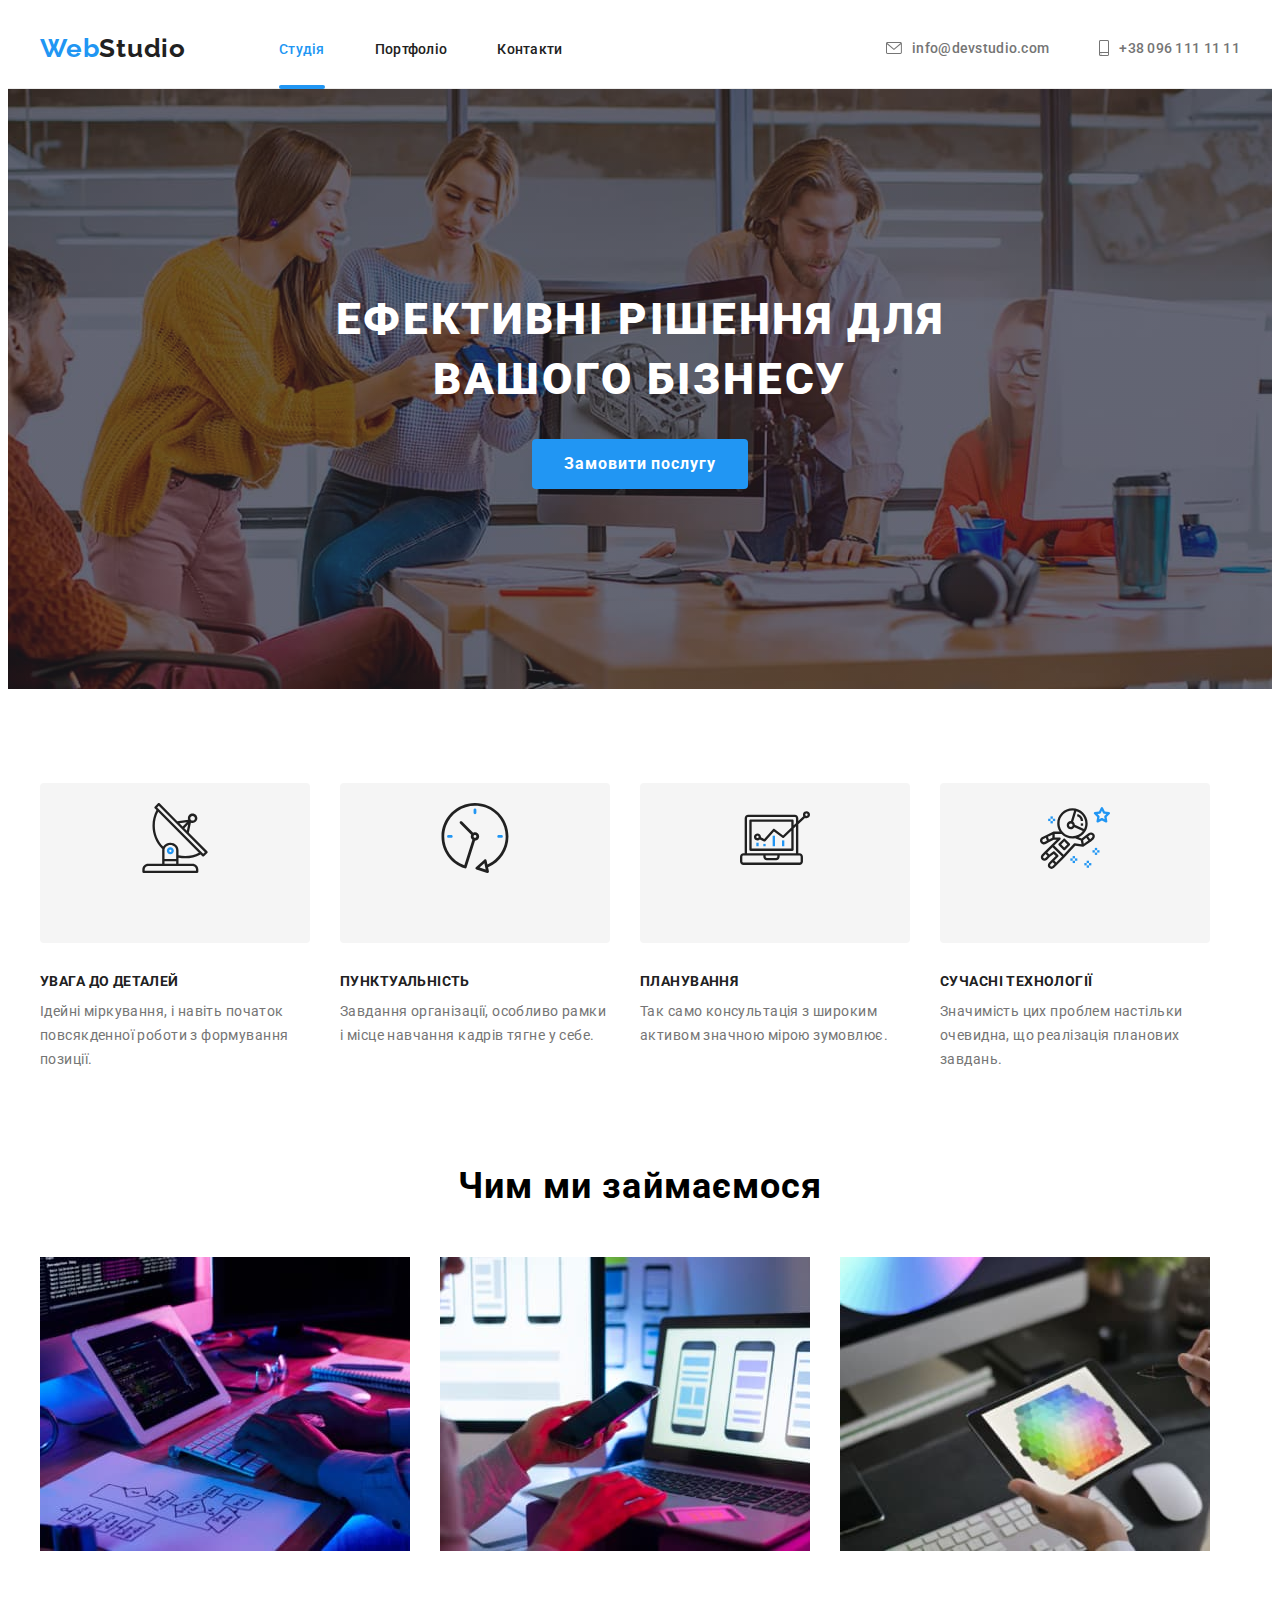
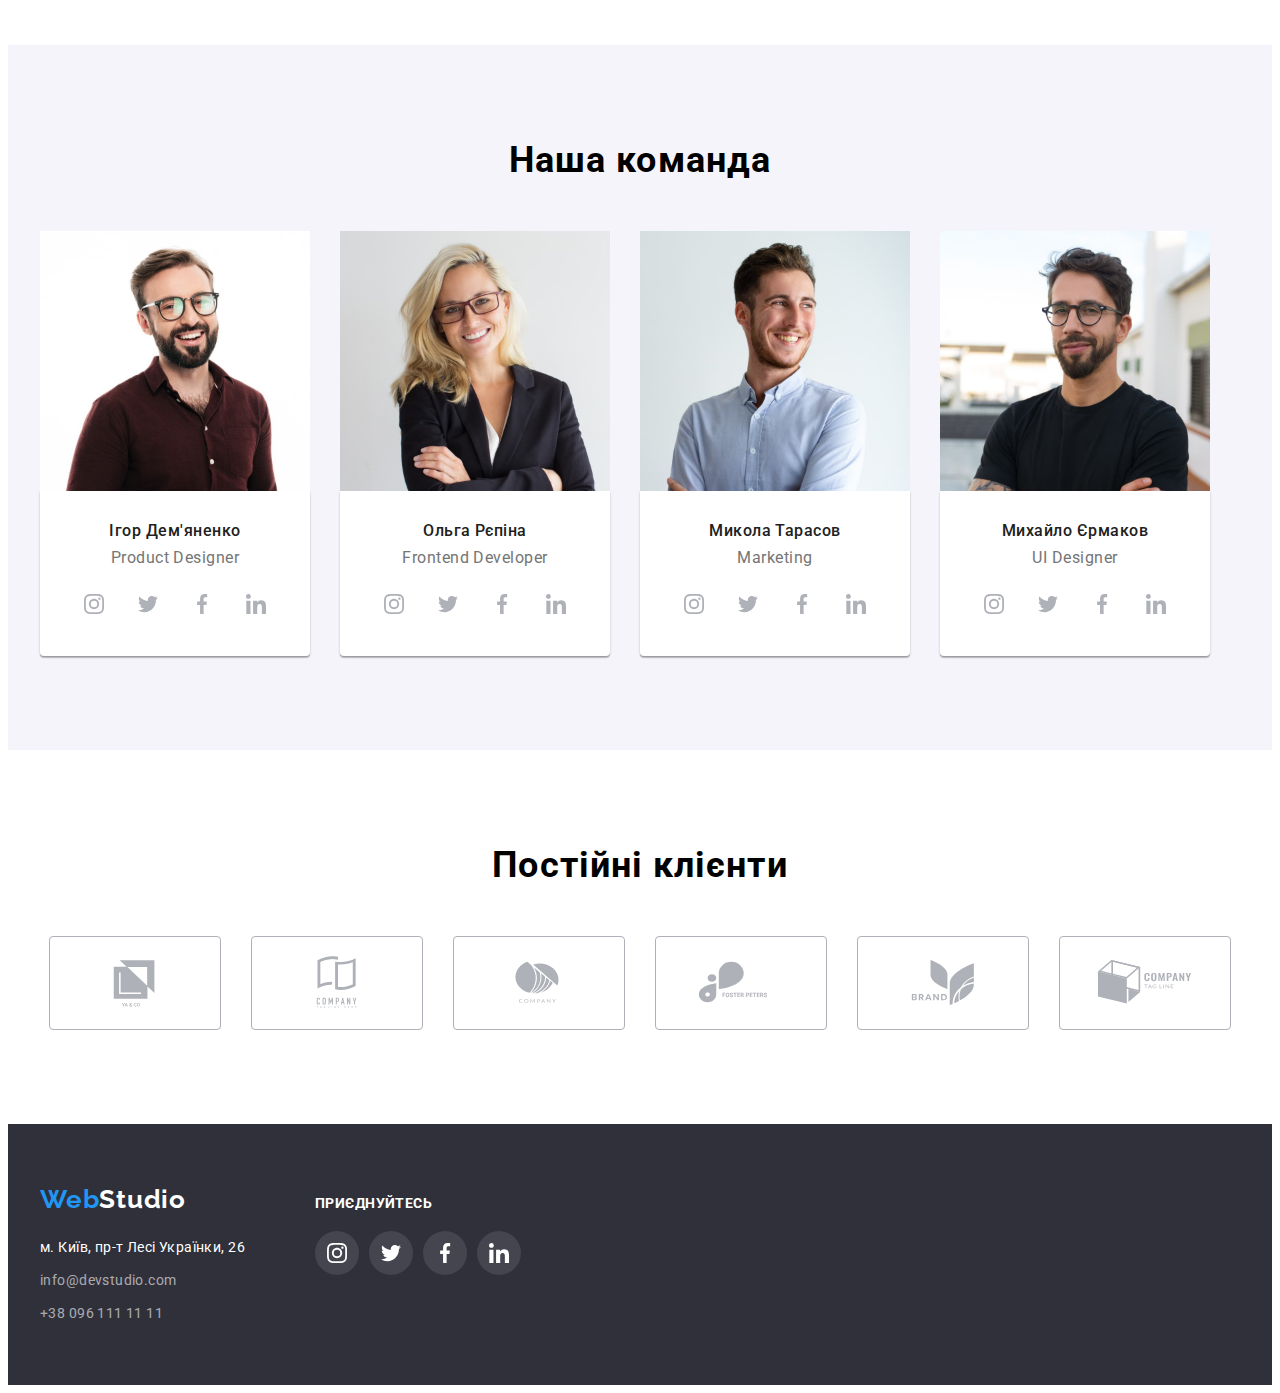
==== index.html @ ed81387a "finish header line" ====
<!DOCTYPE html>
<html lang="uk">

<head>
  <meta charset="UTF-8" />
  <meta http-equiv="X-UA-Compatible" content="IE=edge" />
  <meta name="viewport" content="width=device-width, initial-scale=1.0" />
  <title>Web Stuido</title>
  <link rel="preconnect" href="https://fonts.googleapis.com" />
  <link rel="preconnect" href="https://fonts.gstatic.com" crossorigin />
  <link href="https://fonts.googleapis.com/css2?family=Raleway:wght@700&family=Roboto:wght@400;500;700;900&display=swap"
    rel="stylesheet" />
  <link rel="stylesheet" href="https://cdnjs.cloudflare.com/ajax/libs/modern-normalize/1.1.0/modern-normalize.min.css"
    integrity="sha512-wpPYUAdjBVSE4KJnH1VR1HeZfpl1ub8YT/NKx4PuQ5NmX2tKuGu6U/JRp5y+Y8XG2tV+wKQpNHVUX03MfMFn9Q=="
    crossorigin="anonymous" referrerpolicy="no-referrer" />
  <link rel="stylesheet" href="./css/style.css" />
</head>

<body>
  <!-- Header -->
  <header class="header">
    <div class="container">
      <nav class="navigation">
        <a href="./index.html" class="logo-header link"><span class="logo-first-header">Web</span><span
            class="logo-last-header">Studio</span></a>
        <ul class="nav-list list">
          <li class="item">
            <a href="./index.html" class="link current">Студія</a>
          </li>
          <li class="item">
            <a href="./portfolio.html" class="link">Портфоліо</a>
          </li>
          <li class="item"><a href="" class="link">Контакти</a></li>
        </ul>

        <ul class="nav-contact list">
          <li class="item">
            <a href="mailto:info@devstudio.com" class="link contant-link"><svg class="mailbox" width="16" height="12">
                <use href="./images/sprite.svg#mailbox"></use>
              </svg>
              info@devstudio.com</a>
          </li>
          <li class="item">
            <a href="tel:+380961111111" class="link contant-link">
              <svg class="smartphone" width="10" height="16">
                <use href="./images/sprite.svg#smartphone"></use>
              </svg>+38 096 111 11 11</a>
          </li>
        </ul>
      </nav>
    </div>
  </header>
  <main>
    <!-- Hero -->
    <section class="hero">
      <div class="container">
        <h1 class="hero-title">Ефективні рішення для вашого бізнесу</h1>
        <button type="button" class="btn-hero">Замовити послугу</button>
      </div>
    </section>
    <!-- Features -->
    <section class="section features">
      <div class="container">
        <h2 class="visually-hidden">Наші особливості</h2>
        <ul class="features-list list">
          <li class="features-item">
            <div class="features-background">
              <svg class="antenna" width="70" height="70">
                <use href="./images/sprite.svg#antenna"></use>
              </svg>
            </div>
            <h3 class="features-title">увага до деталей</h3>
            <p class="features-text">
              Ідейні міркування, і навіть початок повсякденної роботи з
              формування позиції.
            </p>
          </li>
          <li class="features-item">
            <div class="features-background">
              <svg class="antenna" width="70" height="70">
                <use href="./images/sprite.svg#clock"></use>
              </svg>
            </div>
            <h3 class="features-title">пунктуальність</h3>
            <p class="features-text">
              Завдання організації, особливо рамки і місце навчання кадрів
              тягне у себе.
            </p>
          </li>
          <li class="features-item">
            <div class="features-background">
              <svg class="antenna" width="70" height="70">
                <use href="./images/sprite.svg#laptop"></use>
              </svg>
            </div>
            <h3 class="features-title">планування</h3>
            <p class="features-text">
              Так само консультація з широким активом значною мірою зумовлює.
            </p>
          </li>
          <li class="features-item">
            <div class="features-background">
              <svg class="antenna" width="70" height="70">
                <use href="./images/sprite.svg#astronaut"></use>
              </svg>
            </div>
            <h3 class="features-title">сучасні технології</h3>
            <p class="features-text">
              Значимість цих проблем настільки очевидна, що реалізація
              планових завдань.
            </p>
          </li>
        </ul>
      </div>
    </section>
    <!-- Projects -->
    <section class="section projects">
      <div class="container">
        <h2 class="section-title">Чим ми займаємося</h2>
        <ul class="projects-list list">
          <li>
            <img src="./images/our-bussines-keyboard-and-tablet.jpg" alt="план проекту планшет та клавіатура"
              width="370" class="img_block" />
          </li>
          <li>
            <img src="./images/our-bussines-cellphone-and-laptop.jpg" alt="телефон та ноутбук" width="370"
              class="img_block" />
          </li>
          <li>
            <img src="./images/our-bussines-tablet.jpg" alt="палітра на планшеті" width="370" class="img_block" />
          </li>
        </ul>
      </div>
    </section>
    <!-- Team -->
    <section class="section team">
      <div class="container">
        <h2 class="section-title">Наша команда</h2>
        <ul class="team-list list">
          <li>
            <img src="./images/Ihor_demianenko.jpg" alt="Ігор Дем'яненко" width="270" class="img_block" />
            <div class="card">
              <h3 class="name">Ігор Дем'яненко</h3>
              <p class="specialty">Product Designer</p>
              <ul class="team-links">
                <li>
                  <a href="https://www.instagram.com/" class="social-link" aria-label="посилання на інстаграм"
                    target="_blank" rel="noopener noreferrer nofollow"><svg width="20px" height="20px">
                      <use href="./images/sprite.svg#instagram"></use>
                    </svg></a>
                </li>
                <li>
                  <a href="https://twitter.com/" class="social-link" aria-label="посилання на твіттер" target="_blank"
                    rel="noopener noreferrer nofollow"><svg width="20px" height="20px">
                      <use href="./images/sprite.svg#twitter"></use>
                    </svg></a>
                </li>
                <li>
                  <a href="https://www.facebook.com/" class="social-link" aria-label="посилання на фейсбук"
                    target="_blank" rel="noopener noreferrer nofollow"><svg width="20px" height="20px">
                      <use href="./images/sprite.svg#facebook"></use>
                    </svg></a>
                </li>
                <li>
                  <a href="https://www.linkedin.com/" class="social-link" aria-label="посилання на лінкедін"
                    target="_blank" rel="noopener noreferrer nofollow"><svg width="20px" height="20px">
                      <use href="./images/sprite.svg#linkedin"></use>
                    </svg></a>
                </li>
              </ul>
            </div>
          </li>
          <li>
            <img src="./images/olga_repina.jpg" alt="Ольга Рєпіна" width="270" class="img_block" />
            <div class="card">
              <h3 class="name">Ольга Рєпіна</h3>
              <p class="specialty">Frontend Developer</p>
              <ul class="team-links">
                <li>
                  <a href="https://www.instagram.com/" class="social-link" aria-label="посилання на інстаграм"
                    target="_blank" rel="noopener noreferrer nofollow"><svg class="" width="20px" height="20px">
                      <use href="./images/sprite.svg#instagram"></use>
                    </svg></a>
                </li>
                <li>
                  <a href="https://twitter.com/" class="social-link" aria-label="посилання на твіттер" target="_blank"
                    rel="noopener noreferrer nofollow"><svg class="" width="20px" height="20px">
                      <use href="./images/sprite.svg#twitter"></use>
                    </svg></a>
                </li>
                <li>
                  <a href="https://www.facebook.com/" class="social-link" aria-label="посилання на фейсбук"
                    target="_blank" rel="noopener noreferrer nofollow"><svg class="" width="20px" height="20px">
                      <use href="./images/sprite.svg#facebook"></use>
                    </svg></a>
                </li>
                <li>
                  <a href="https://www.linkedin.com/" class="social-link" aria-label="посилання на лінкедін"
                    target="_blank" rel="noopener noreferrer nofollow"><svg class="" width="20px" height="20px">
                      <use href="./images/sprite.svg#linkedin"></use>
                    </svg></a>
                </li>
              </ul>
            </div>
          </li>
          <li>
            <img src="./images/mykola_tarasov.jpg" alt="Микола Тарасов" width="270" class="img_block" />
            <div class="card">
              <h3 class="name">Микола Тарасов</h3>
              <p class="specialty">Marketing</p>
              <ul class="team-links">
                <li>
                  <a href="https://www.instagram.com/" class="social-link" aria-label="посилання на інстаграм"
                    target="_blank" rel="noopener noreferrer nofollow"><svg class="" width="20px" height="20px">
                      <use href="./images/sprite.svg#instagram"></use>
                    </svg></a>
                </li>
                <li>
                  <a href="https://twitter.com/" class="social-link" aria-label="посилання на твіттер" target="_blank"
                    rel="noopener noreferrer nofollow"><svg class="" width="20px" height="20px">
                      <use href="./images/sprite.svg#twitter"></use>
                    </svg></a>
                </li>
                <li>
                  <a href="https://www.facebook.com/" class="social-link" aria-label="посилання на фейсбук"
                    target="_blank" rel="noopener noreferrer nofollow"><svg class="" width="20px" height="20px">
                      <use href="./images/sprite.svg#facebook"></use>
                    </svg></a>
                </li>
                <li>
                  <a href="https://www.linkedin.com/" class="social-link" aria-label="посилання на лінкедін"
                    target="_blank" rel="noopener noreferrer nofollow"><svg class="" width="20px" height="20px">
                      <use href="./images/sprite.svg#linkedin"></use>
                    </svg></a>
                </li>
              </ul>
            </div>
          </li>
          <li>
            <img src="./images/mykhailo-ermakov.jpg" alt="Михайло Єрмаков" width="270" class="img_block" />
            <div class="card">
              <h3 class="name">Михайло Єрмаков</h3>
              <p class="specialty">UI Designer</p>
              <ul class="team-links">
                <li>
                  <a href="https://www.instagram.com/" class="social-link" aria-label="посилання на інстаграм"
                    target="_blank" rel="noopener noreferrer nofollow"><svg class="" width="20px" height="20px">
                      <use href="./images/sprite.svg#instagram"></use>
                    </svg></a>
                </li>
                <li>
                  <a href="https://twitter.com/" class="social-link" aria-label="посилання на твіттер" target="_blank"
                    rel="noopener noreferrer nofollow"><svg class="" width="20px" height="20px">
                      <use href="./images/sprite.svg#twitter"></use>
                    </svg></a>
                </li>
                <li>
                  <a href="https://www.facebook.com/" class="social-link" aria-label="посилання на фейсбук"
                    target="_blank" rel="noopener noreferrer nofollow"><svg class="" width="20px" height="20px">
                      <use href="./images/sprite.svg#facebook"></use>
                    </svg></a>
                </li>
                <li>
                  <a href="https://www.linkedin.com/" class="social-link" aria-label="посилання на лінкедін"
                    target="_blank" rel="noopener noreferrer nofollow"><svg class="" width="20px" height="20px">
                      <use href="./images/sprite.svg#linkedin"></use>
                    </svg></a>
                </li>
              </ul>
            </div>
          </li>
        </ul>
      </div>
    </section>
    <!-- Clients -->
    <section class="section clients">
      <div class="container">
        <h2 class="section-title">Постійні клієнти</h2>
        <ul class="clients-list">
          <li>
            <a href="" class="clients-link" aria-label="назва компанії1"><svg width="106" height="60">
                <use href="./images/sprite.svg#client1"></use>
              </svg></a>
          </li>
          <li>
            <a href="" class="clients-link" aria-label="назва компанії2"><svg width="106" height="60">
                <use href="./images/sprite.svg#client2"></use>
              </svg></a>
          </li>
          <li>
            <a href="" class="clients-link" aria-label="назва компанії3"><svg width="106" height="60">
                <use href="./images/sprite.svg#client3"></use>
              </svg></a>
          </li>
          <li>
            <a href="" class="clients-link" aria-label="назва компанії4"><svg width="106" height="60">
                <use href="./images/sprite.svg#client4"></use>
              </svg></a>
          </li>
          <li>
            <a href="" class="clients-link" aria-label="назва компанії5"><svg width="106" height="60">
                <use href="./images/sprite.svg#client5"></use>
              </svg></a>
          </li>
          <li>
            <a href="" class="clients-link" aria-label="назва компанії6"><svg width="106" height="60">
                <use href="./images/sprite.svg#client6"></use>
              </svg></a>
          </li>
        </ul>
      </div>
    </section>
    <!-- Footer -->
    <footer class="footer">
      <div class="container">
        <div class="footer-blocks">
          <div class="footer-nav-block">
            <a href="./index.html" class="logo-footer link"><span class="logo-first-footer">Web</span><span
                class="logo-last-footer">Studio</span></a>
            <address>
              <ul class="list">
                <li class="adress-list">
                  <a href="https://goo.gl/maps/FTDDmDJ5Seu388fSA" target="_blank" rel="noopener noreferrer nofollow"
                    class="link adress">м. Київ, пр-т Лесі Українки, 26</a>
                </li>
                <li class="adress-list">
                  <a href="mailto:info@devstudio.com" class="link footer-contact adress">info@devstudio.com</a>
                </li>
                <li class="adress-list">
                  <a href="tel:+380961111111" class="link footer-contact adress">+38 096 111 11 11</a>
                </li>
              </ul>
            </address>
          </div>
          <div class="footer-social-block">
            <p class="footer-social-text">приєднуйтесь</p>
            <ul class="footer-social-list">
              <li>
                <a href="https://www.instagram.com/" class="footer-social-link" target="_blank"
                  rel="noopener noreferrer nofollow"><svg width="20" height="20">
                    <use href="./images/sprite.svg#instagram"></use>
                  </svg></a>
              </li>
              <li>
                <a href="https://twitter.com/" class="footer-social-link" target="_blank"
                  rel="noopener noreferrer nofollow"><svg width="20" height="20">
                    <use href="./images/sprite.svg#twitter"></use>
                  </svg></a>
              </li>
              <li>
                <a href="https://www.facebook.com/" class="footer-social-link" target="_blank"
                  rel="noopener noreferrer nofollow"><svg width="20" height="20">
                    <use href="./images/sprite.svg#facebook"></use>
                  </svg></a>
              </li>
              <li>
                <a href="https://www.linkedin.com/" class="footer-social-link" target="_blank"
                  rel="noopener noreferrer nofollow"><svg width="20" height="20">
                    <use href="./images/sprite.svg#linkedin"></use>
                  </svg></a>
              </li>
            </ul>
          </div>
        </div>
      </div>
    </footer>
  </main>
</body>

</html>
---- css/style.css ----
/* working palette */
/* primary text color #212121 */
/* secondary text color #757575 */
/* background color footer and hero #2F303A */
/* background color team #F5F4FA */
/* accent color #2196F3 */

:root {
  --primary-bcg-color: #ffffff;
  --primary-text-color: #212121;
  --secondary-text-color: #757575;
  --accent-color: #2196f3;
  --hero-footer-color: #2f303a;
  --bcg-color-team: #f5f4fa;
  --social-link-notactive: #AFB1B8;
  --primary-font: "Roboto", sans-serif;
}

/* General styles */
body {
  background-color: var(--primary-bcg-color);
  font-family: var(--primary-font);
}
h1,
h2,
h3,
h4,
h5,
h6,
p {
  margin-top: 0;
  margin-bottom: 0;
}
ul {
  margin: 0;
  padding: 0;
  list-style: none;
}
.list {
  list-style: none;
  margin: 0;
  padding: 0;
}
.link {
  text-decoration: none;
}
.section {
  padding-top: 94px;
  padding-bottom: 94px;
  background-color: var(--primary-bcg-color);
}
.visually-hidden {
  position: absolute;
  width: 1px;
  height: 1px;
  margin: -1px;
  border: 0;
  padding: 0;

  white-space: nowrap;
  clip-path: inset(100%);
  clip: rect(0 0 0 0);
  overflow: hidden;
}

.container {
  width: 1200px;
  margin: 0 auto;
  padding-left: 15px;
  padding-right: 15px;
}
.section-title {
  margin-bottom: 50px;
  font-weight: 700;
  font-size: 36px;
  line-height: calc(42 / 36);
  text-align: center;
  letter-spacing: 0.03em;;
}
/* Header */
/* Logo */
.header {
  border-bottom: 1px solid #ececec;
}
.logo-header {
  padding-top: 24px;
  padding-bottom: 24px;
  margin-right: 93px;

  font-family: "Raleway", sans-serif;
  font-weight: 700;
  font-size: 26px;
  line-height: calc(31 / 26);
  letter-spacing: 0.03em;
}
.logo-first-header {
  color: var(--accent-color);
}
.logo-last-header {
  color: var(--primary-text-color);
}

/* Header navigation */
.nav-list {
  display: flex;
}
.nav-list .item + .item {
  margin-left: 50px;
}
.nav-contact {
  display: flex;
  margin-left: auto;
  font-family: "Roboto";
  font-style: normal;
  font-weight: 500;
  font-size: 14px;
  line-height: calc(16 / 14);
  letter-spacing: 0.02em;
}
.nav-contact .item + .item {
  margin-left: 50px;
}
.navigation {
  display: flex;
  align-items: center;
}
.current {
  position: relative;
}
.nav-list .link.current {
  color: var(--accent-color);
}
.nav-list .link.current::after {
  content: '';
  position: absolute;
  bottom: 0;
  left: 0;
  display: block;
  width: 100%;
  height: 4px;
  border-radius: 2px;
  background-color: currentColor;
}
.nav-list .link {
  padding-top: 32px;
  padding-bottom: 32px;
  color: var(--primary-text-color);
  font-weight: 500;
  font-size: 14px;
  line-height: calc(16 / 14);
  letter-spacing: 0.02em;
}
.nav-list .link:hover,
.nav-list .link:focus {
  color: var(--accent-color);
}
.nav-contact .link {
  padding-top: 32px;
  padding-bottom: 32px;
  color: var(--secondary-text-color);
}
.nav-contact .link:hover,
.nav-contact .link:focus {
  color: var(--accent-color);
}
.contant-link {
  display: flex;
  align-items: center;
}
.mailbox {
  fill: currentColor;
  margin-right: 10px;
  
}
.smartphone {
  fill: currentColor;
  margin-right: 10px
}

/* Hero */
.hero {
  margin-left: auto;
  margin-right: auto;
  padding-top: 200px;
  padding-bottom: 200px;
  max-width: 1600px;
  text-align: center;
  background-image: linear-gradient(to right, rgba(47, 48, 58, 0.4), rgba(47, 48, 58, 0.4)), url(../images/hero_background.jpg);
  background-repeat: no-repeat;
  background-position: center;
  background-color: var(--hero-footer-color);
}
.hero-title {
  margin-left: auto;
  margin-right: auto;
  margin-bottom: 30px;

  width: 696px;
  font-weight: 900;
  font-size: 44px;
  line-height: calc(60 / 44);
  text-align: center;
  letter-spacing: 0.06em;
  text-transform: uppercase;
  color: #ffffff;
}
.btn-hero {
  padding-top: 10px;
  padding-bottom: 10px;
  padding-right: 32px;
  padding-left: 32px;
  border-radius: 4px;

  font-family: "Roboto", sans-serif;
  font-weight: 700;
  font-size: 16px;
  line-height: calc(30 / 16);
  letter-spacing: 0.06em;
  background: var(--accent-color);
  cursor: pointer;
  color: #ffffff;
  border: transparent;
}

.btn-hero:hover,
.btn-hero:focus {
  background: #188ce8;
}
/* Features */
.features-list {
  display: flex;
}
.features-item {
  flex-basis: 270px;
}

.features-background {
  width: 270px;
  height: 120px;
  padding-top: 20px;
  padding-bottom: 20px;
  text-align: center;
  background-color: #F5F5F5;
  margin-bottom: 30px;

  border-radius: 4px;
}
/* .features-item::before {
  content: "";
  display: block;
  width: 270px;
  height: 120px;
  margin-left: auto;
  margin-right: auto;
  margin-bottom: 30px;
  padding-top: 25px;
  padding-bottom: 25px;
  background-size: contain;
  background-repeat: no-repeat;
  background-position: center;

  
} */
/* .antenna:
  margin-left: auto;
  margin-right: auto;
  width: 70px;
  background-image: url(../images/antenna.svg);
} */
/* .clock::before {
  margin-left: auto;
  margin-right: auto;
  width: 70px;
background-image: url(../images/clock.svg);
} */
/* .diagram::before {
  margin-left: auto;
  margin-right: auto;
  width: 70px;
  background-image: url(../images/diagram.svg);
} */
/* .astronaut::before {
  margin-left: auto;
  margin-right: auto;
  width: 70px;
  background-image: url(../images/astronaut.svg);
} */
.features-item:not(:last-child) {
  margin-right: 30px;
}
.features-title {
  margin-bottom: 10px;
  font-weight: 700;
  font-size: 14px;
  line-height: calc(16 / 14);
  letter-spacing: 0.03em;
  text-transform: uppercase;
  color: var(--primary-text-color);
}
.features-text {
  font-weight: 400;
  font-size: 14px;
  line-height: calc(24 / 14);
  letter-spacing: 0.03em;
  color: var(--secondary-text-color);
}

/* Projects */
.section.projects {
  padding-top: 0;
}

.projects-title {
  margin-bottom: 50px;
  font-weight: 700;
  font-size: 36px;
  line-height: calc(42 / 36);
  text-align: center;
  letter-spacing: 0.03em;
}
.projects-list {
  display: flex;
  flex-wrap: wrap;
  flex-basis: calc((100% - 30px * 2) / 3);
  gap: 30px;
}

/* Team */
.section.team {
  background-color: var(--bcg-color-team);
  padding-top: 94px;
  padding-bottom: 94px;
}
.img_block {
  display: block;
}
.team-list {
  display: flex;
  flex-wrap: wrap;
  flex-basis: calc((100% - 30px * 3) / 4);
  gap: 30px;
}
.team .card {
  padding-top: 30px;
  padding-bottom: 30px;
  text-align: center;
  background-color: var(--primary-bcg-color);
  box-shadow: 0px 1px 3px rgba(0, 0, 0, 0.12), 0px 1px 1px rgba(0, 0, 0, 0.14), 0px 2px 1px rgba(0, 0, 0, 0.2);
  border-radius: 0px 0px 4px 4px;
}

.name {
  margin-bottom: 10px;
  font-weight: 500;
  font-size: 16px;
  line-height: calc(19 / 16);
  letter-spacing: 0.03em;
  color: var(--primary-text-color);
}
.specialty {
  font-weight: 400;
  font-size: 16px;
  line-height: calc(16 / 16);
  letter-spacing: 0.03em;
  color: var(--secondary-text-color);

  margin-bottom: 16px;
}


.team-links {
  display: flex;
  flex-basis: calc((100% - 10px * 3) / 4);
  justify-content: center;
  align-items: center;
  gap: 10px;
}

.social-link {
  width: 44px;
  height: 44px;

  display: flex;
  justify-content: center;
  align-items: center;

  color: var(--social-link-notactive);
  fill: currentColor;
  border-radius: 50%;
}

.social-link:hover, 
.social-link:focus {
  background-color: var(--accent-color);
  fill: var(--primary-bcg-color);
}

/* Clients */

.clients-list {
  display: flex;
  flex-basis: calc((100% - 30px * 5) / 6);
  gap: 30px;
  justify-content: center;
  align-items: center;
}
.clients-link {
  width: 170px;
  height: 92px;
  border: 1px solid #AFB1B8;
  border-radius: 4px;

  
  display: flex;
  flex-wrap: wrap;
  justify-content: center;
  align-items: center;

  color: var(--social-link-notactive);
  fill: currentColor;
}
.clients-link:hover,
.clients-link:focus {
  color: var(--accent-color);
  border: 1px solid #2196F3;
}

/* Footer */
.footer-blocks {
  display: flex;
  align-items: baseline;
}

.footer {
  padding-top: 60px;
  padding-bottom: 60px;
  background-color: var(--hero-footer-color);
}
.footer-nav-block {
  margin-right: 70px;
}

.logo-footer {
  display: inline-block;
  margin-bottom: 20px;
  font-family: "Raleway", sans-serif;
  font-weight: 700;
  font-size: 26px;
  line-height: calc(31 / 26);
  letter-spacing: 0.03em;
}
.logo-first-footer {
  color: var(--accent-color);
}
.logo-last-footer {
  color: #ffffff;
}
/* Adress */
.adress {
  display: inline-block;
  font-style: normal;
  font-weight: 400;
  font-size: 14px;
  line-height: calc(24 / 14);
  letter-spacing: 0.03em;
  color: #ffffff;
}
.adress-list:not(:last-child) {
  margin-bottom: 9px;
}

.footer .adress:hover,
.footer .adress:focus {
  color: var(--accent-color);
}

.footer .link:hover,
.footer .link:focus {
  color: var(--accent-color);
}

.footer-contact {
  color: rgba(255, 255, 255, 0.6);
}
.footer-social-text { 
font-weight: 700;
font-size: 14px;
line-height: calc(16 / 14);
letter-spacing: 0.03em;
text-transform: uppercase;
color: #FFFFFF;

margin-bottom: 20px;
}

.footer-social-list {
  display: flex;  
  justify-content: center;
  align-items: center;
  flex-basis: calc((100% - 10px * 3) / 4);
  gap: 10px;
}
.footer-social-link {
  width: 44px;
  height: 44px;
  border-radius: 50%;

  display: flex;
  align-items: center;
  justify-content: center;
  
  background-color: rgba(255, 255, 255, 0.1);
  fill: var(--primary-bcg-color);
}
.footer-social-link:hover,
.footer-social-link:focus {
  background-color: var(--accent-color);
}


/* Portfolio */
/* Buttons */
.buttons-portfolio {
  gap: 8px;
  margin-left: auto;
  margin-right: auto;
  display: flex;
  justify-content: center;
  margin-bottom: 50px;
}

.btn-portfolio {
  padding: 6px 22px;
  display: block;
  font-family: "Roboto", sans-serif;
  font-weight: 500;
  font-size: 16px;
  line-height: calc(26 / 16);
  text-align: center;
  letter-spacing: 0.03em;
  background: #f5f4fa;
  color: var(--primary-text-color);
  border: transparent;
  border-radius: 4px;
  cursor: pointer;
}
.btn-portfolio:hover,
.btn-portfolio:focus {
  background: var(--accent-color);
  color: #ffffff;
}
/* Portfolio list */
.portfolio-list {
  display: flex;
  flex-wrap: wrap;
  flex-basis: calc((100% - 30px * 2) / 3);
  gap: 30px;
}

.portfolio-card {
  border: 1px solid #eeeeee;
  border-top: none;
  padding: 20px 24px;
}

.portfolio-ellement:hover {
box-shadow: 0px 1px 1px rgba(0, 0, 0, 0.12), 0px 4px 4px rgba(0, 0, 0, 0.06), 1px 4px 6px rgba(0, 0, 0, 0.16);
}
 
.portfolio-title {
  margin-bottom: 4px;
  font-weight: 700;
  font-size: 18px;
  line-height: calc(36 / 18);
  letter-spacing: 0.06em;
  color: var(--primary-text-color);
}
.portfolio-text {
  font-weight: 400;
  font-size: 16px;
  line-height: calc(30 / 16);
  letter-spacing: 0.03em;
  color: var(--secondary-text-color);
}
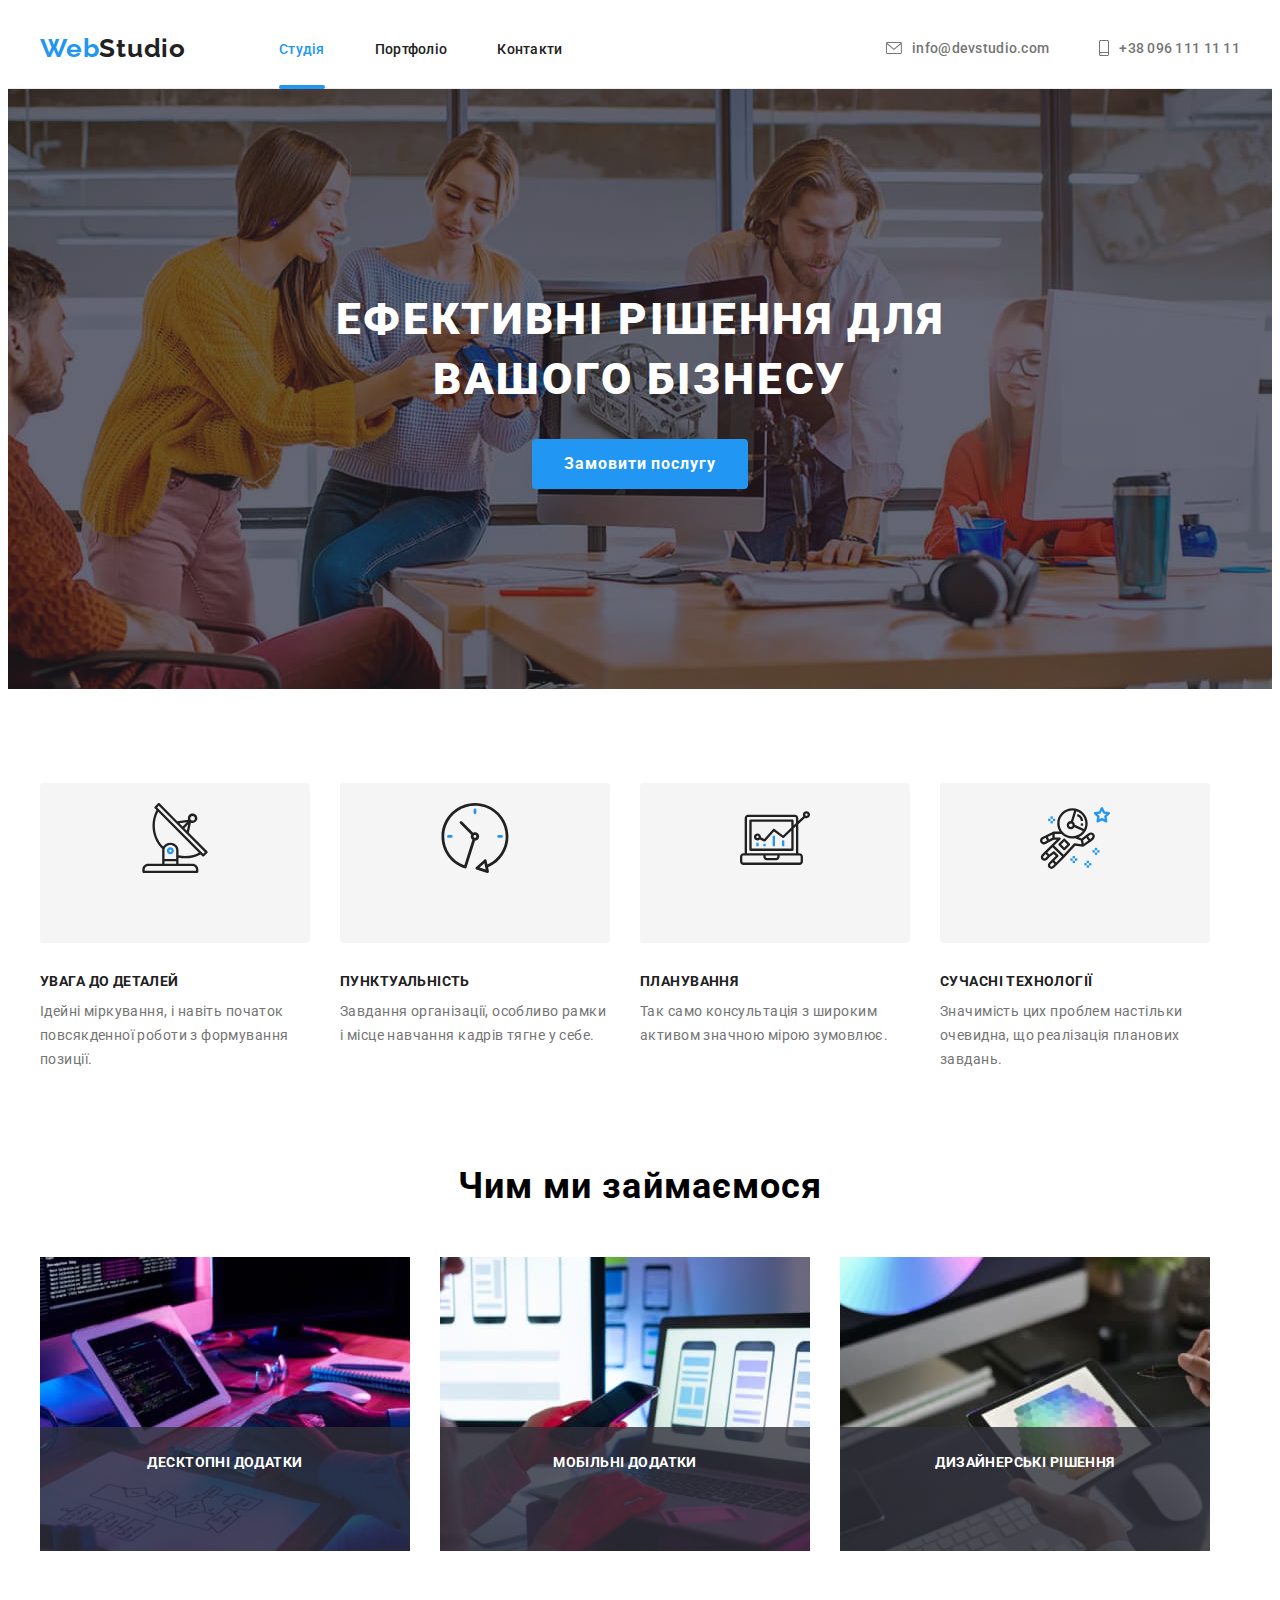
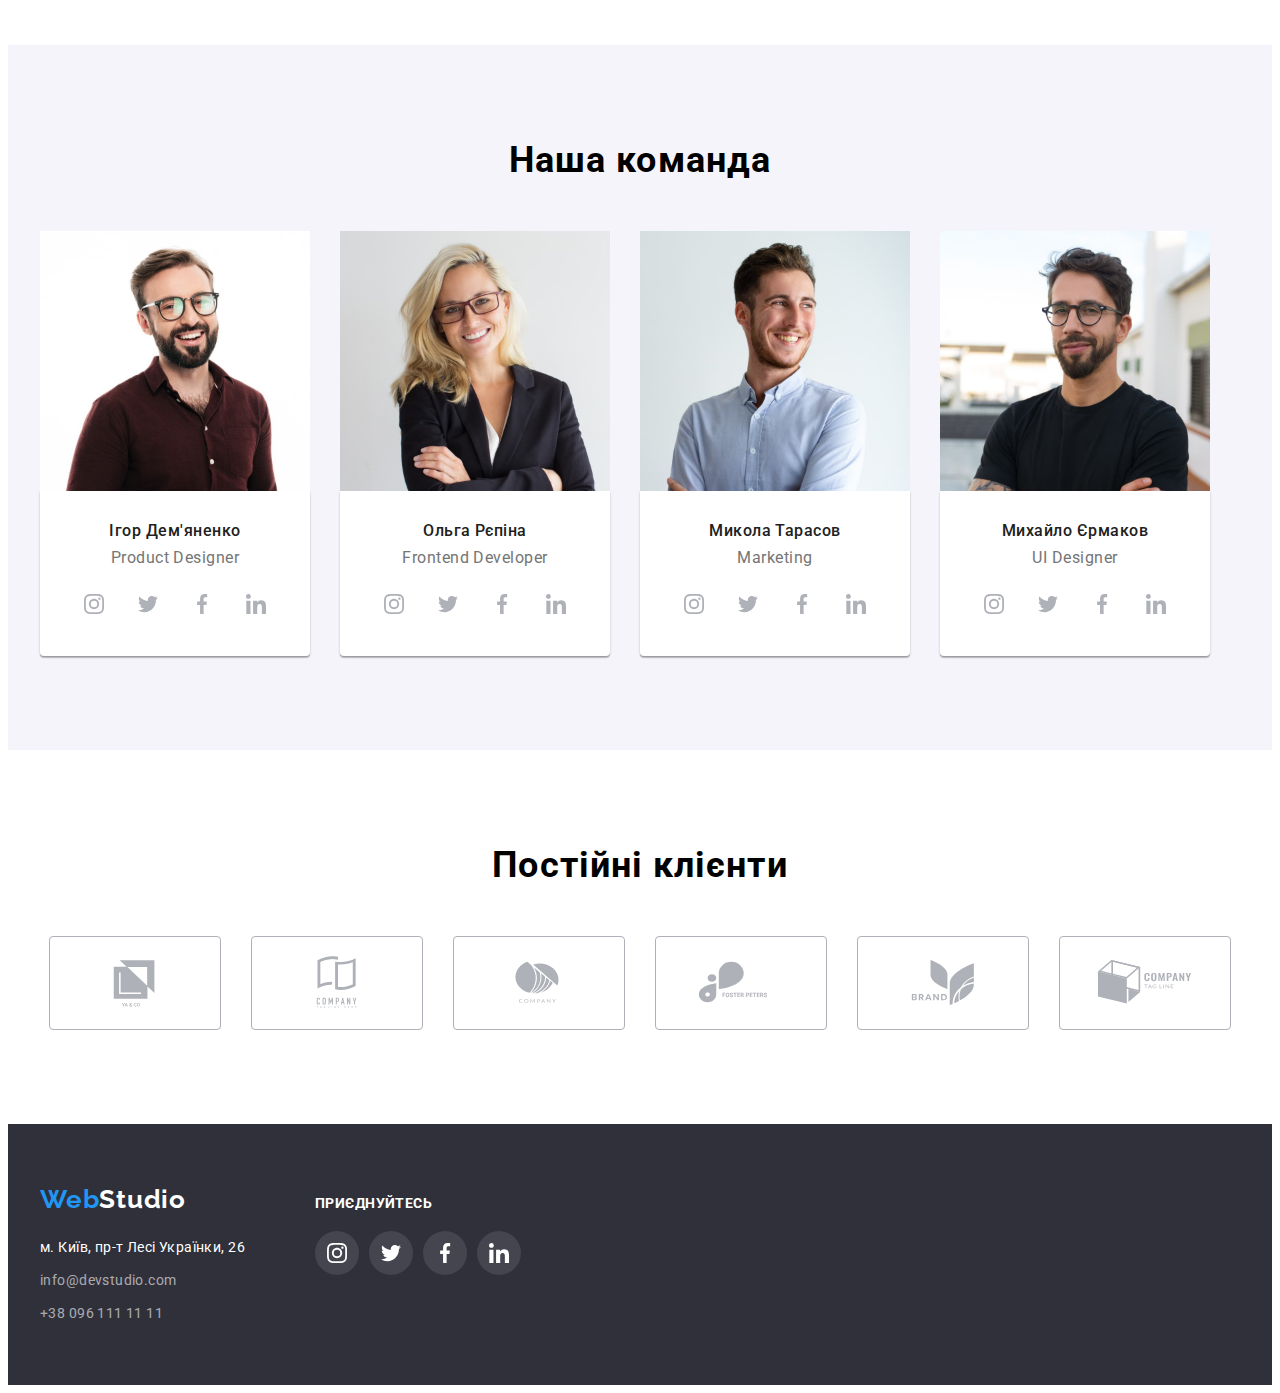
==== commit f0a8e0b5: "finish projects description" ====
--- a/index.html
+++ b/index.html
@@ -119,15 +119,31 @@
         <h2 class="section-title">Чим ми займаємося</h2>
         <ul class="projects-list list">
           <li>
-            <img src="./images/our-bussines-keyboard-and-tablet.jpg" alt="план проекту планшет та клавіатура"
-              width="370" class="img_block" />
-          </li>
-          <li>
-            <img src="./images/our-bussines-cellphone-and-laptop.jpg" alt="телефон та ноутбук" width="370"
-              class="img_block" />
-          </li>
-          <li>
-            <img src="./images/our-bussines-tablet.jpg" alt="палітра на планшеті" width="370" class="img_block" />
+            <div class="projects-img-block">
+              <img src="./images/our-bussines-keyboard-and-tablet.jpg" alt="план проекту планшет та клавіатура"
+                width="370" class="img_block" />
+              <div class="projects-descr-block">
+                <p class="projects-descr">Десктопні додатки</p>
+              </div>
+            </div>
+          </li>
+
+          <li>
+            <div class="projects-img-block">
+              <img src="./images/our-bussines-cellphone-and-laptop.jpg" alt="телефон та ноутбук" width="370"
+                class="img_block" />
+              <div class="projects-descr-block">
+                <p class="projects-descr">Мобільні додатки</p>
+              </div>
+            </div>
+          </li>
+          <li>
+            <div class="projects-img-block">
+              <img src="./images/our-bussines-tablet.jpg" alt="палітра на планшеті" width="370" class="img_block" />
+              <div class="projects-descr-block">
+                <p class="projects-descr">Дизайнерські рішення</p>
+              </div>
+            </div>
           </li>
         </ul>
       </div>
--- a/css/style.css
+++ b/css/style.css
@@ -324,6 +324,32 @@
   flex-basis: calc((100% - 30px * 2) / 3);
   gap: 30px;
 }
+.projects-img-block {
+  position: relative;
+}
+
+.projects-descr-block {
+  position: absolute;
+  bottom: 0;
+  left: 0;
+  width: 100%;
+  height: 70px;
+  padding-top: 27px;
+  padding-bottom: 27px;
+  background-image: linear-gradient(rgba(47, 48, 58, 0.8), rgba(47, 48, 58, 0.8))
+}
+.projects-descr {
+
+font-weight: 700;
+font-size: 14px;
+line-height: calc(16 / 14);
+text-align: center;
+letter-spacing: 0.03em;
+text-transform: uppercase;
+
+
+color: #FFFFFF;
+}
 
 /* Team */
 .section.team {
